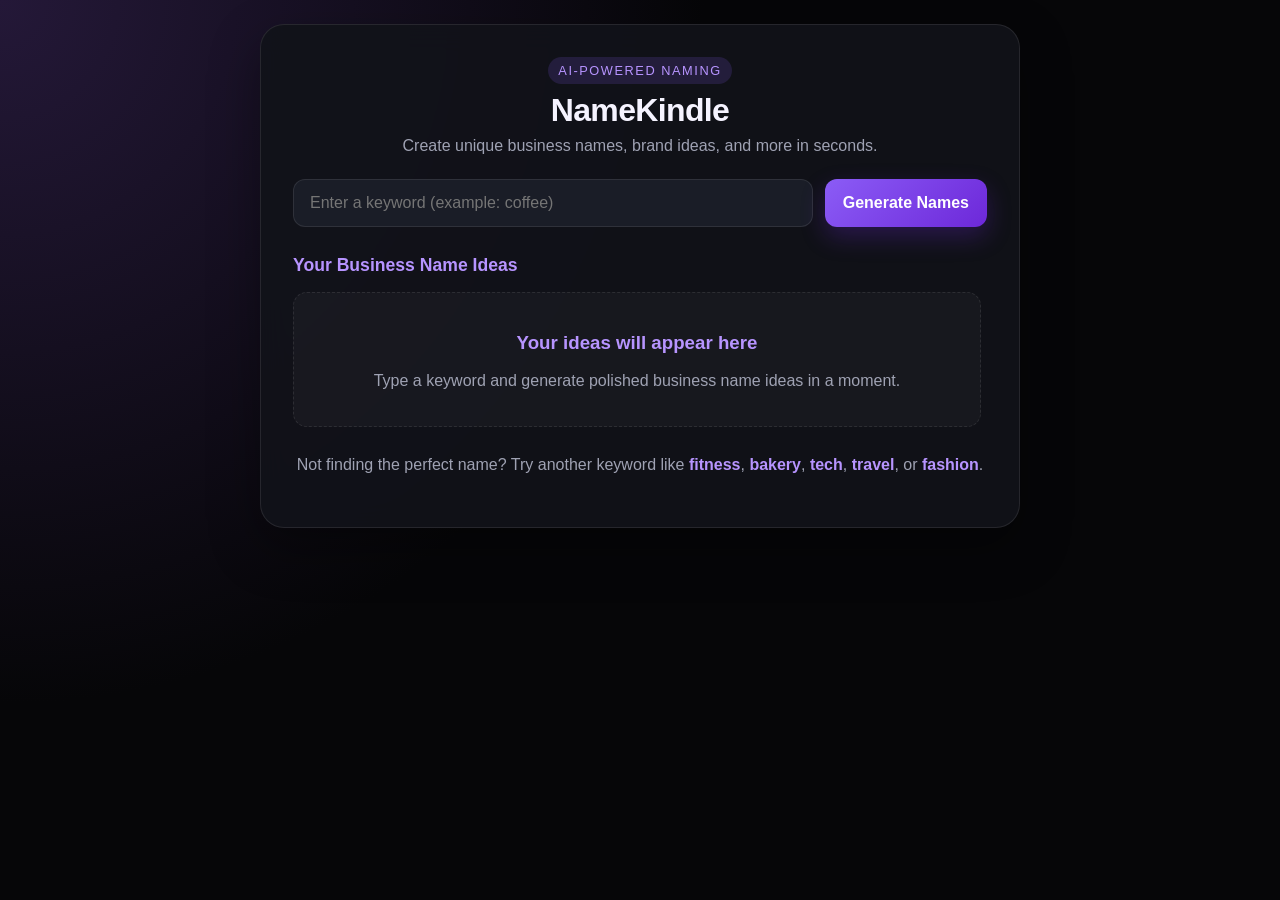
==== index.html @ 5e5ea599 "Initial commit" ====
<!DOCTYPE html>
<html lang="en">
<head>
    <meta charset="UTF-8">
    <meta name="viewport" content="width=device-width, initial-scale=1.0">
    <meta name="description" content="Generate fresh, modern business name ideas instantly with this AI-powered business name generator.">
    <meta name="keywords" content="business name generator, AI business names, startup naming tool, company name ideas">
    <meta name="author" content="Your Name">
    <title>NameKindle | AI Business Name Generator</title>
    <link rel="stylesheet" href="style.css">
    <script defer src="/_vercel/insights/script.js"></script>
</head>
<body>
    <div class="app-shell">
        <div class="hero">
            <p class="eyebrow">AI-powered naming</p>
<h1>NameKindle</h1>
<p class="subtitle">Create unique business names, brand ideas, and more in seconds.</p>
        </div>

        <div class="input-panel">
            <div class="field-group">
                <label for="idea" class="sr-only">Describe your idea</label>
                <input type="text" id="idea" name="idea" placeholder="Enter a keyword (example: coffee)">
            </div>
            <button id="generateButton" type="button">Generate Names</button>
        </div>

        <h2>Your Business Name Ideas</h2>
        <div id="results" class="results" aria-live="polite"></div>

        <p class="examples">
            Not finding the perfect name? Try another keyword like
            <strong>fitness</strong>,
            <strong>bakery</strong>,
            <strong>tech</strong>,
            <strong>travel</strong>, or
            <strong>fashion</strong>.
        </p>
    </div>

    <div id="toast" class="toast" role="status" aria-live="polite"></div>

    <script src="script.js"></script>
</body>
</html>
---- style.css ----
:root {
    --bg: #060608;
    --panel: #12131a;
    --panel-2: #1a1d27;
    --text: #f5f3ff;
    --muted: #9fa2b3;
    --accent: #8b5cf6;
    --accent-2: #b794ff;
    --border: rgba(255, 255, 255, 0.09);
}

* {
    box-sizing: border-box;
}

body {
    margin: 0;
    min-height: 100vh;
    font-family: Inter, "Segoe UI", Roboto, Arial, sans-serif;
    background: radial-gradient(circle at top left, #241838 0%, var(--bg) 45%, #060608 100%);
    color: var(--text);
    display: flex;
    justify-content: center;
    align-items: flex-start;
    padding: 24px;
}

.app-shell {
    width: min(760px, 100%);
    background: rgba(18, 19, 26, 0.92);
    border: 1px solid var(--border);
    border-radius: 24px;
    padding: 32px;
    box-shadow: 0 20px 50px rgba(0, 0, 0, 0.35);
    backdrop-filter: blur(14px);
}

.sr-only {
    position: absolute;
    width: 1px;
    height: 1px;
    padding: 0;
    margin: -1px;
    overflow: hidden;
    clip: rect(0, 0, 0, 0);
    white-space: nowrap;
    border: 0;
}

.hero {
    text-align: center;
    margin-bottom: 24px;
}

.eyebrow {
    display: inline-block;
    margin: 0 0 8px;
    padding: 6px 10px;
    border-radius: 999px;
    background: rgba(139, 92, 246, 0.16);
    color: var(--accent-2);
    font-size: 0.8rem;
    letter-spacing: 0.12em;
    text-transform: uppercase;
}

h1 {
    margin: 0 0 8px;
    font-size: 2rem;
    font-weight: 700;
    letter-spacing: -0.02em;
}

.subtitle {
    margin: 0;
    color: var(--muted);
    font-size: 1rem;
}

.input-panel {
    display: flex;
    gap: 12px;
    margin: 24px 0 28px;
}

.field-group {
    flex: 1;
}

input {
    width: 100%;
    padding: 14px 16px;
    font-size: 16px;
    border: 1px solid var(--border);
    border-radius: 12px;
    background: var(--panel-2);
    color: var(--text);
    outline: none;
}

input:focus {
    border-color: var(--accent);
    box-shadow: 0 0 0 3px rgba(139, 92, 246, 0.22);
}

button {
    padding: 14px 18px;
    font-size: 16px;
    font-weight: 600;
    cursor: pointer;
    border: none;
    border-radius: 12px;
    color: white;
    background: linear-gradient(135deg, var(--accent), #6d28d9);
    box-shadow: 0 10px 24px rgba(109, 40, 217, 0.28);
    transition: transform 0.18s ease, box-shadow 0.18s ease;
}

button:hover {
    transform: translateY(-1px);
    box-shadow: 0 12px 28px rgba(109, 40, 217, 0.34);
}

button:disabled {
    opacity: 0.8;
    cursor: wait;
    transform: none;
    box-shadow: none;
}

h2 {
    margin: 0 0 16px;
    font-size: 1.1rem;
    color: var(--accent-2);
}

#results {
    display: grid;
    gap: 12px;
    margin-top: 8px;
    max-height: 420px;
    overflow-y: auto;
    padding-right: 6px;
}

#results::-webkit-scrollbar {
    width: 6px;
}

#results::-webkit-scrollbar-thumb {
    background: rgba(139, 92, 246, 0.35);
    border-radius: 999px;
}

.empty-state,
.loading-state {
    padding: 20px;
    border-radius: 14px;
    border: 1px dashed var(--border);
    background: rgba(255, 255, 255, 0.03);
    color: var(--muted);
    text-align: center;
}

.empty-state h3,
.loading-state span:first-child {
    color: var(--accent-2);
}

.spinner {
    display: inline-block;
    width: 14px;
    height: 14px;
    border: 2px solid rgba(255, 255, 255, 0.2);
    border-top-color: var(--accent-2);
    border-radius: 50%;
    margin-right: 8px;
    animation: spin 0.8s linear infinite;
    vertical-align: text-bottom;
}

.name {
    background: linear-gradient(135deg, var(--panel-2), #131722);
    border: 1px solid var(--border);
    padding: 16px 18px;
    border-radius: 14px;
    display: flex;
    justify-content: space-between;
    align-items: center;
    gap: 12px;
    animation: fadeUp 0.45s ease both;
    transition: transform 0.2s ease, border-color 0.2s ease, box-shadow 0.2s ease;
}

.name:hover {
    transform: translateY(-2px);
    border-color: rgba(139, 92, 246, 0.34);
    box-shadow: 0 10px 24px rgba(0, 0, 0, 0.22);
}

.name strong {
    font-size: 1rem;
    color: var(--text);
}

.name button {
    width: auto;
    padding: 8px 14px;
    font-size: 0.95rem;
    background: rgba(139, 92, 246, 0.16);
    color: var(--accent-2);
    box-shadow: none;
    border: 1px solid rgba(139, 92, 246, 0.22);
}

.name button:hover {
    background: rgba(139, 92, 246, 0.24);
}

@keyframes fadeUp {
    from {
        opacity: 0;
        transform: translateY(8px);
    }
    to {
        opacity: 1;
        transform: translateY(0);
    }
}

@keyframes spin {
    to {
        transform: rotate(360deg);
    }
}

.toast {
    position: fixed;
    right: 20px;
    bottom: 20px;
    padding: 12px 14px;
    border-radius: 999px;
    background: rgba(18, 19, 26, 0.95);
    color: var(--text);
    border: 1px solid rgba(139, 92, 246, 0.25);
    box-shadow: 0 10px 24px rgba(0, 0, 0, 0.25);
    opacity: 0;
    transform: translateY(8px);
    pointer-events: none;
    transition: opacity 0.2s ease, transform 0.2s ease;
}

.toast.show {
    opacity: 1;
    transform: translateY(0);
}

.examples {
    margin-top: 24px;
    color: var(--muted);
    text-align: center;
    line-height: 1.7;
}

.examples strong {
    color: var(--accent-2);
}

@media (max-width: 640px) {
    body {
        padding: 16px;
    }

    .app-shell {
        padding: 24px 18px;
    }

    .input-panel {
        flex-direction: column;
    }

    .name {
        flex-direction: column;
        align-items: flex-start;
    }
}
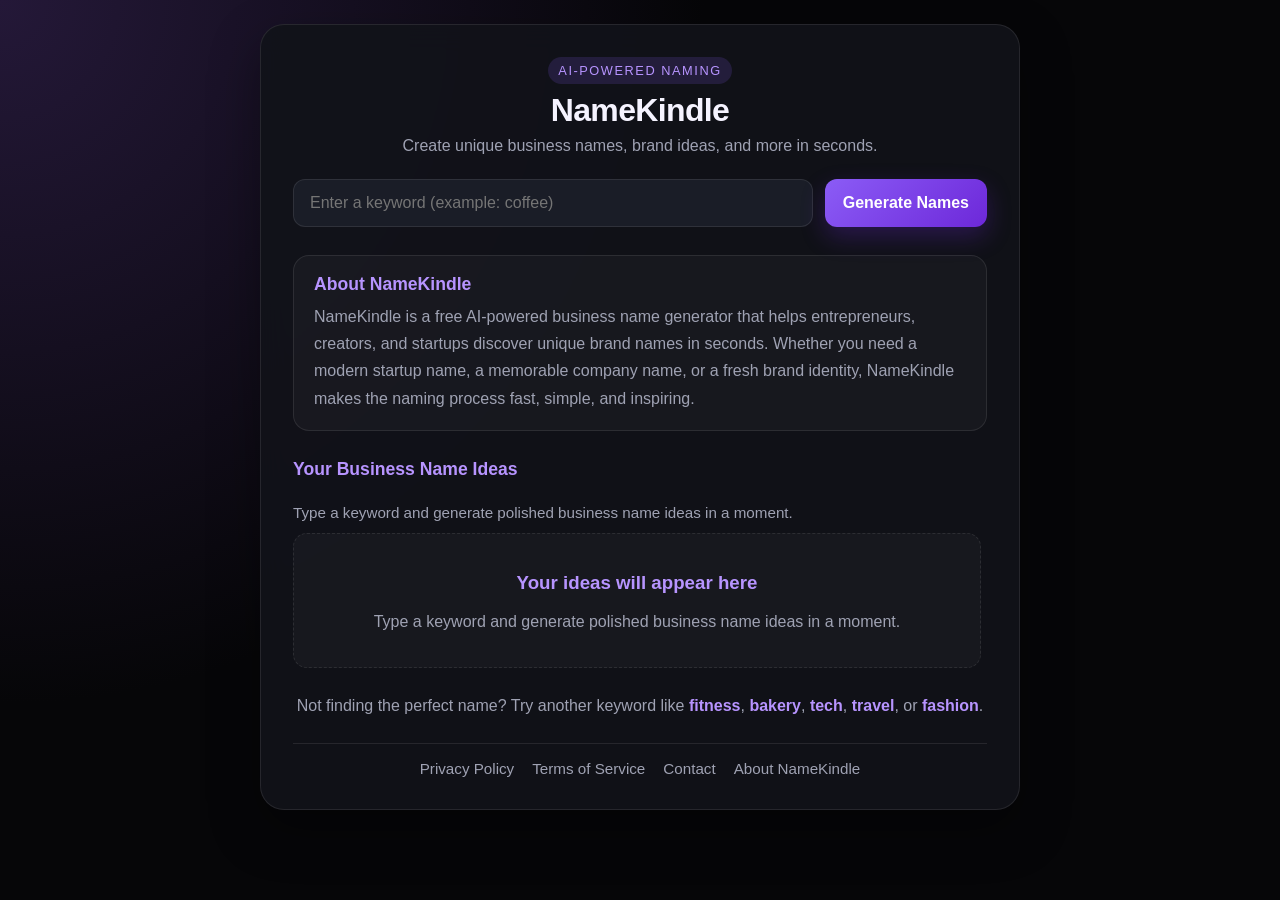
==== commit c345956a: "Add about, contact, and legal pages" ====
--- a/index.html
+++ b/index.html
@@ -3,11 +3,22 @@
 <head>
     <meta charset="UTF-8">
     <meta name="viewport" content="width=device-width, initial-scale=1.0">
-    <meta name="description" content="Generate fresh, modern business name ideas instantly with this AI-powered business name generator.">
+    <meta name="description" content="Generate unique business names instantly with AI. Find brandable, memorable names for startups, ecommerce stores, agencies, and more.">
     <meta name="keywords" content="business name generator, AI business names, startup naming tool, company name ideas">
     <meta name="author" content="Your Name">
-    <title>NameKindle | AI Business Name Generator</title>
+    <meta property="og:title" content="AI Business Name Generator | NameKindle">
+    <meta property="og:description" content="Generate unique business names instantly with AI. Find brandable, memorable names for startups, ecommerce stores, agencies, and more.">
+    <meta property="og:image" content="https://namekindle.com/favicon.svg">
+    <meta property="og:type" content="website">
+    <meta property="og:url" content="https://namekindle.com/">
+    <meta name="twitter:card" content="summary_large_image">
+    <meta name="twitter:title" content="AI Business Name Generator | NameKindle">
+    <meta name="twitter:description" content="Generate unique business names instantly with AI. Find brandable, memorable names for startups, ecommerce stores, agencies, and more.">
+    <meta name="twitter:image" content="https://namekindle.com/favicon.svg">
+    <title>AI Business Name Generator | NameKindle</title>
     <link rel="stylesheet" href="style.css">
+    <link rel="icon" type="image/svg+xml" href="favicon.svg">
+    <link rel="apple-touch-icon" href="favicon.svg">
     <script defer src="/_vercel/insights/script.js"></script>
 </head>
 <body>
@@ -26,7 +37,16 @@
             <button id="generateButton" type="button">Generate Names</button>
         </div>
 
-        <h2>Your Business Name Ideas</h2>
+        <section class="about-section" aria-labelledby="about-title">
+            <h2 id="about-title">About NameKindle</h2>
+            <p>NameKindle is a free AI-powered business name generator that helps entrepreneurs, creators, and startups discover unique brand names in seconds. Whether you need a modern startup name, a memorable company name, or a fresh brand identity, NameKindle makes the naming process fast, simple, and inspiring.</p>
+        </section>
+
+        <div class="results-header">
+            <h2>Your Business Name Ideas</h2>
+            <button id="regenerateButton" type="button" class="secondary-button">Generate another set</button>
+        </div>
+        <p id="resultsSummary" class="results-summary">Start with a keyword to generate fresh ideas.</p>
         <div id="results" class="results" aria-live="polite"></div>
 
         <p class="examples">
@@ -37,6 +57,13 @@
             <strong>travel</strong>, or
             <strong>fashion</strong>.
         </p>
+
+        <footer class="site-footer">
+            <a href="privacy-policy.html">Privacy Policy</a>
+            <a href="terms-of-service.html">Terms of Service</a>
+            <a href="contact.html">Contact</a>
+            <a href="about.html">About NameKindle</a>
+        </footer>
     </div>
 
     <div id="toast" class="toast" role="status" aria-live="polite"></div>
--- a/style.css
+++ b/style.css
@@ -203,7 +203,14 @@
     color: var(--text);
 }
 
-.name button {
+.name-actions {
+    display: flex;
+    align-items: center;
+    gap: 8px;
+}
+
+.name button,
+.secondary-button {
     width: auto;
     padding: 8px 14px;
     font-size: 0.95rem;
@@ -213,8 +220,33 @@
     border: 1px solid rgba(139, 92, 246, 0.22);
 }
 
-.name button:hover {
+.name button:hover,
+.secondary-button:hover {
     background: rgba(139, 92, 246, 0.24);
+}
+
+.icon-button {
+    min-width: 38px;
+    padding: 8px;
+    font-size: 1rem;
+}
+
+.icon-button.is-favorite {
+    background: rgba(255, 107, 107, 0.18);
+    color: #ff7b7b;
+    border-color: rgba(255, 107, 107, 0.28);
+}
+
+.actions-row {
+    display: flex;
+    justify-content: flex-end;
+    margin-bottom: 16px;
+}
+
+.secondary-button {
+    background: rgba(255, 255, 255, 0.05);
+    color: var(--text);
+    border-color: var(--border);
 }
 
 @keyframes fadeUp {
@@ -266,6 +298,59 @@
     color: var(--accent-2);
 }
 
+.about-section {
+    margin: 24px 0 28px;
+    padding: 18px 20px;
+    border: 1px solid var(--border);
+    border-radius: 16px;
+    background: rgba(255, 255, 255, 0.03);
+}
+
+.about-section h2 {
+    margin: 0 0 8px;
+}
+
+.about-section p {
+    margin: 0;
+    color: var(--muted);
+    line-height: 1.7;
+}
+
+.results-header {
+    display: flex;
+    justify-content: space-between;
+    align-items: center;
+    gap: 12px;
+    margin-bottom: 8px;
+}
+
+.results-summary {
+    margin: 0 0 12px;
+    color: var(--muted);
+    font-size: 0.95rem;
+}
+
+.site-footer {
+    margin-top: 24px;
+    padding-top: 16px;
+    border-top: 1px solid var(--border);
+    display: flex;
+    flex-wrap: wrap;
+    justify-content: center;
+    gap: 12px 18px;
+}
+
+.site-footer a {
+    color: var(--muted);
+    text-decoration: none;
+    font-size: 0.95rem;
+    transition: color 0.2s ease;
+}
+
+.site-footer a:hover {
+    color: var(--accent-2);
+}
+
 @media (max-width: 640px) {
     body {
         padding: 16px;
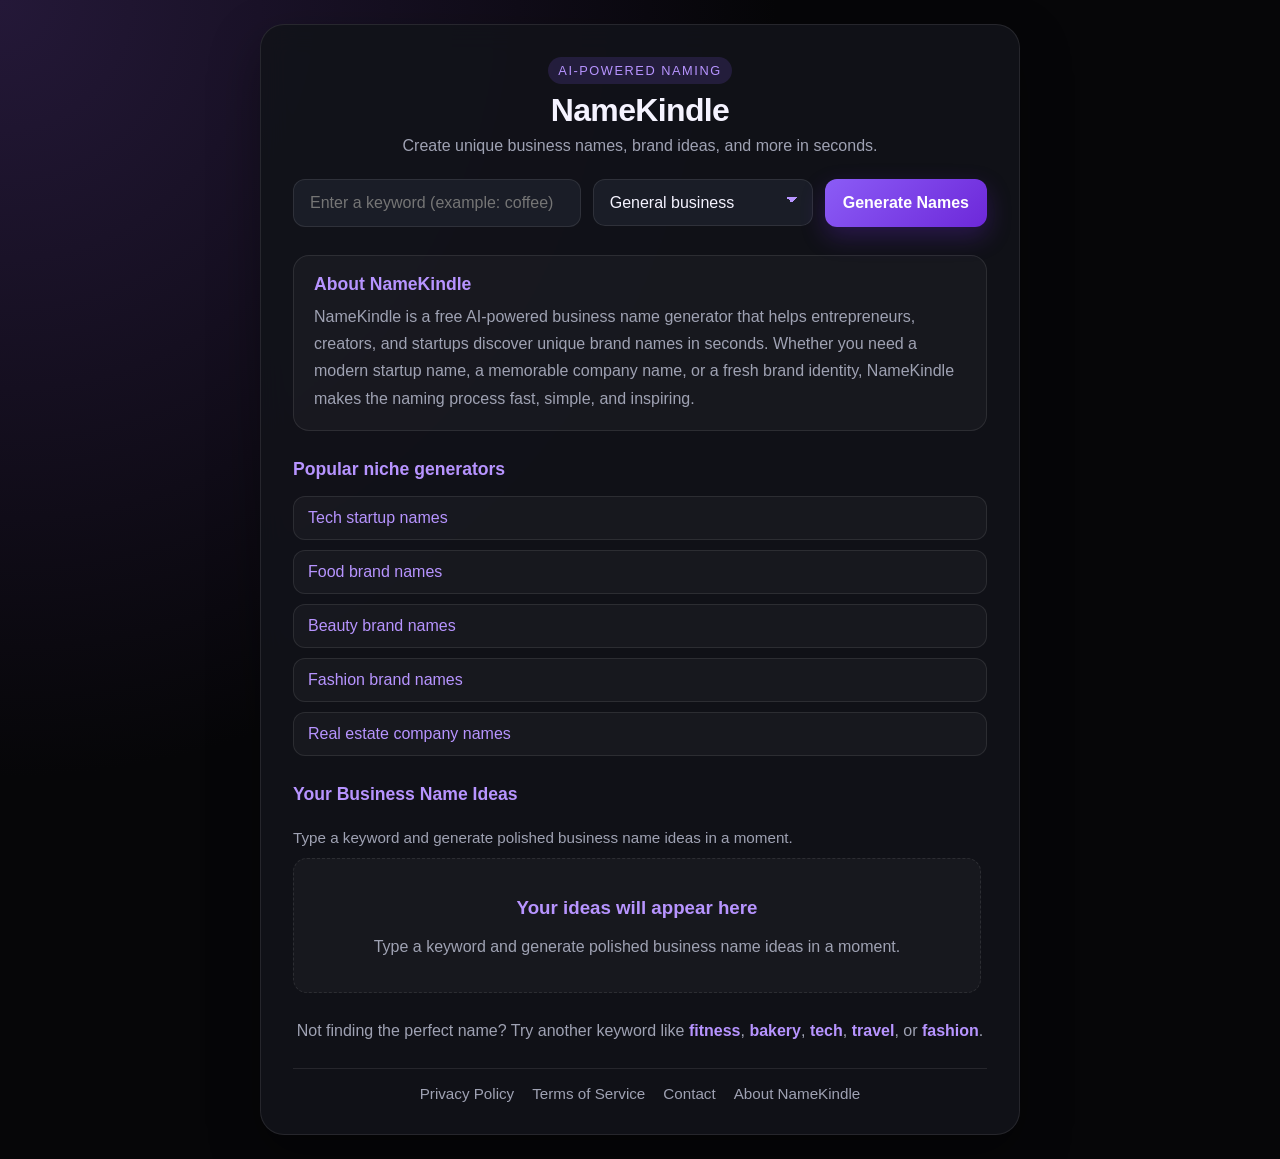
==== commit 61bcc18f: "Test deployment" ====
--- a/index.html
+++ b/index.html
@@ -5,7 +5,7 @@
     <meta name="viewport" content="width=device-width, initial-scale=1.0">
     <meta name="description" content="Generate unique business names instantly with AI. Find brandable, memorable names for startups, ecommerce stores, agencies, and more.">
     <meta name="keywords" content="business name generator, AI business names, startup naming tool, company name ideas">
-    <meta name="author" content="Your Name">
+    <meta name="author" content="NameKindle">
     <meta property="og:title" content="AI Business Name Generator | NameKindle">
     <meta property="og:description" content="Generate unique business names instantly with AI. Find brandable, memorable names for startups, ecommerce stores, agencies, and more.">
     <meta property="og:image" content="https://namekindle.com/favicon.svg">
@@ -15,6 +15,7 @@
     <meta name="twitter:title" content="AI Business Name Generator | NameKindle">
     <meta name="twitter:description" content="Generate unique business names instantly with AI. Find brandable, memorable names for startups, ecommerce stores, agencies, and more.">
     <meta name="twitter:image" content="https://namekindle.com/favicon.svg">
+    <link rel="canonical" href="https://namekindle.com/">
     <title>AI Business Name Generator | NameKindle</title>
     <link rel="stylesheet" href="style.css">
     <link rel="icon" type="image/svg+xml" href="favicon.svg">
@@ -34,12 +35,33 @@
                 <label for="idea" class="sr-only">Describe your idea</label>
                 <input type="text" id="idea" name="idea" placeholder="Enter a keyword (example: coffee)">
             </div>
+            <div class="field-group field-group--compact">
+                <label for="category" class="sr-only">Choose a naming category</label>
+                <select id="category" name="category">
+                    <option value="general">General business</option>
+                    <option value="tech">Tech startup</option>
+                    <option value="food">Food &amp; beverage</option>
+                    <option value="beauty">Beauty &amp; wellness</option>
+                    <option value="creative">Creative studio</option>
+                </select>
+            </div>
             <button id="generateButton" type="button">Generate Names</button>
         </div>
 
         <section class="about-section" aria-labelledby="about-title">
             <h2 id="about-title">About NameKindle</h2>
             <p>NameKindle is a free AI-powered business name generator that helps entrepreneurs, creators, and startups discover unique brand names in seconds. Whether you need a modern startup name, a memorable company name, or a fresh brand identity, NameKindle makes the naming process fast, simple, and inspiring.</p>
+        </section>
+
+        <section class="link-grid" aria-labelledby="niche-title">
+            <h2 id="niche-title">Popular niche generators</h2>
+            <div class="link-card-list">
+                <a class="link-card" href="tech-startup-name-generator.html">Tech startup names</a>
+                <a class="link-card" href="food-brand-name-generator.html">Food brand names</a>
+                <a class="link-card" href="beauty-brand-name-generator.html">Beauty brand names</a>
+                <a class="link-card" href="fashion-brand-name-generator.html">Fashion brand names</a>
+                <a class="link-card" href="real-estate-company-name-generator.html">Real estate company names</a>
+            </div>
         </section>
 
         <div class="results-header">
@@ -68,6 +90,20 @@
 
     <div id="toast" class="toast" role="status" aria-live="polite"></div>
 
+    <script type="application/ld+json">
+        {
+            "@context": "https://schema.org",
+            "@type": "WebSite",
+            "name": "NameKindle",
+            "url": "https://namekindle.com/",
+            "description": "AI-powered business name generator for startups, ecommerce brands, and modern companies.",
+            "potentialAction": {
+                "@type": "SearchAction",
+                "target": "https://namekindle.com/?idea={search_term_string}",
+                "query-input": "required name=search_term_string"
+            }
+        }
+    </script>
     <script src="script.js"></script>
 </body>
 </html>
--- a/style.css
+++ b/style.css
@@ -87,7 +87,12 @@
     flex: 1;
 }
 
-input {
+.field-group--compact {
+    flex: 0 0 220px;
+}
+
+input,
+select {
     width: 100%;
     padding: 14px 16px;
     font-size: 16px;
@@ -98,9 +103,19 @@
     outline: none;
 }
 
-input:focus {
+input:focus,
+select:focus {
     border-color: var(--accent);
     box-shadow: 0 0 0 3px rgba(139, 92, 246, 0.22);
+}
+
+select {
+    appearance: none;
+    background-image: linear-gradient(45deg, transparent 50%, var(--accent-2) 50%), linear-gradient(135deg, var(--accent-2) 50%, transparent 50%);
+    background-position: calc(100% - 20px) calc(50% - 3px), calc(100% - 14px) calc(50% - 3px);
+    background-size: 6px 6px, 6px 6px;
+    background-repeat: no-repeat;
+    color: var(--text);
 }
 
 button {
@@ -306,6 +321,31 @@
     background: rgba(255, 255, 255, 0.03);
 }
 
+.link-grid {
+    margin: 0 0 28px;
+}
+
+.link-card-list {
+    display: grid;
+    gap: 10px;
+}
+
+.link-card {
+    display: block;
+    padding: 12px 14px;
+    border-radius: 12px;
+    border: 1px solid var(--border);
+    background: rgba(255, 255, 255, 0.03);
+    color: var(--accent-2);
+    text-decoration: none;
+    transition: border-color 0.2s ease, transform 0.2s ease;
+}
+
+.link-card:hover {
+    border-color: rgba(139, 92, 246, 0.35);
+    transform: translateY(-1px);
+}
+
 .about-section h2 {
     margin: 0 0 8px;
 }
@@ -360,12 +400,25 @@
         padding: 24px 18px;
     }
 
+    .hero {
+        text-align: left;
+    }
+
     .input-panel {
         flex-direction: column;
+    }
+
+    .field-group--compact {
+        flex-basis: auto;
     }
 
     .name {
         flex-direction: column;
         align-items: flex-start;
     }
+
+    .name-actions {
+        width: 100%;
+        justify-content: flex-start;
+    }
 }
